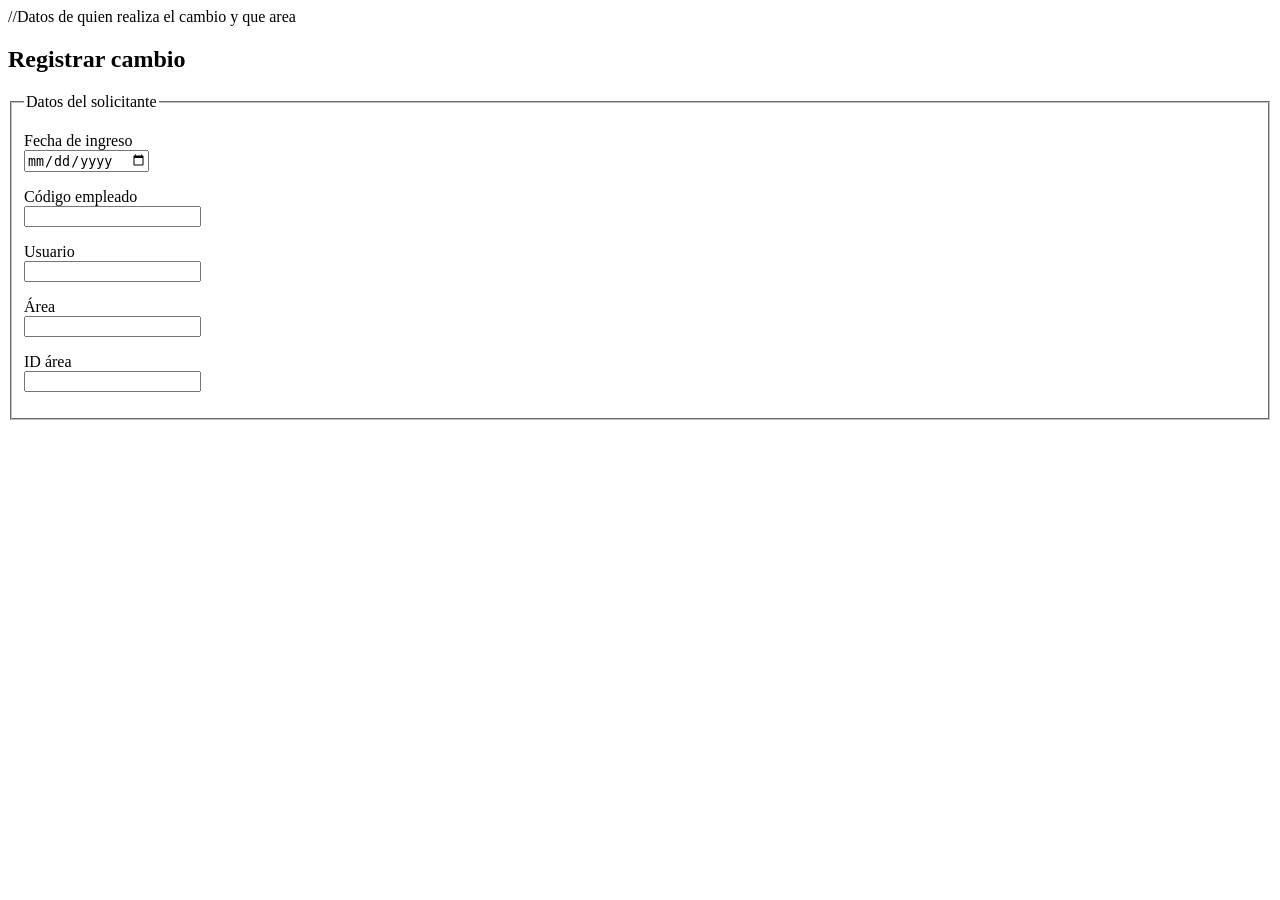
==== Index.html @ c8c2069f "Primer commit creando index - datos del solicitante" ====
<!DOCTYPE html>
<html lang="es">
<head>
  <meta charset="UTF-8">
  <meta name="viewport" content="width=device-width, initial-scale=1">
  <title>ChangePlanner TI</title>
</head>
<main>
    //Datos de quien realiza el cambio y que area 
    <section id="registro">
      <h2>Registrar cambio</h2>
      <form id="form-cambio">
        <fieldset>
          <legend>Datos del solicitante</legend>
          <p><label for="fechaIngreso">Fecha de ingreso</label><br>
            <input type="date" id="fechaIngreso" name="fechaIngreso" required></p>
          <p><label for="codigoEmpleado">Código empleado</label><br>
            <input type="text" id="codigoEmpleado" name="codigoEmpleado"></p>
          <p><label for="usuario">Usuario</label><br>
            <input type="text" id="usuario" name="usuario" required></p>
          <p><label for="area">Área</label><br>
            <input type="text" id="area" name="area" required></p>
          <p><label for="idArea">ID área</label><br>
            <input type="text" id="idArea" name="idArea"></p>
        </fieldset>
</main>
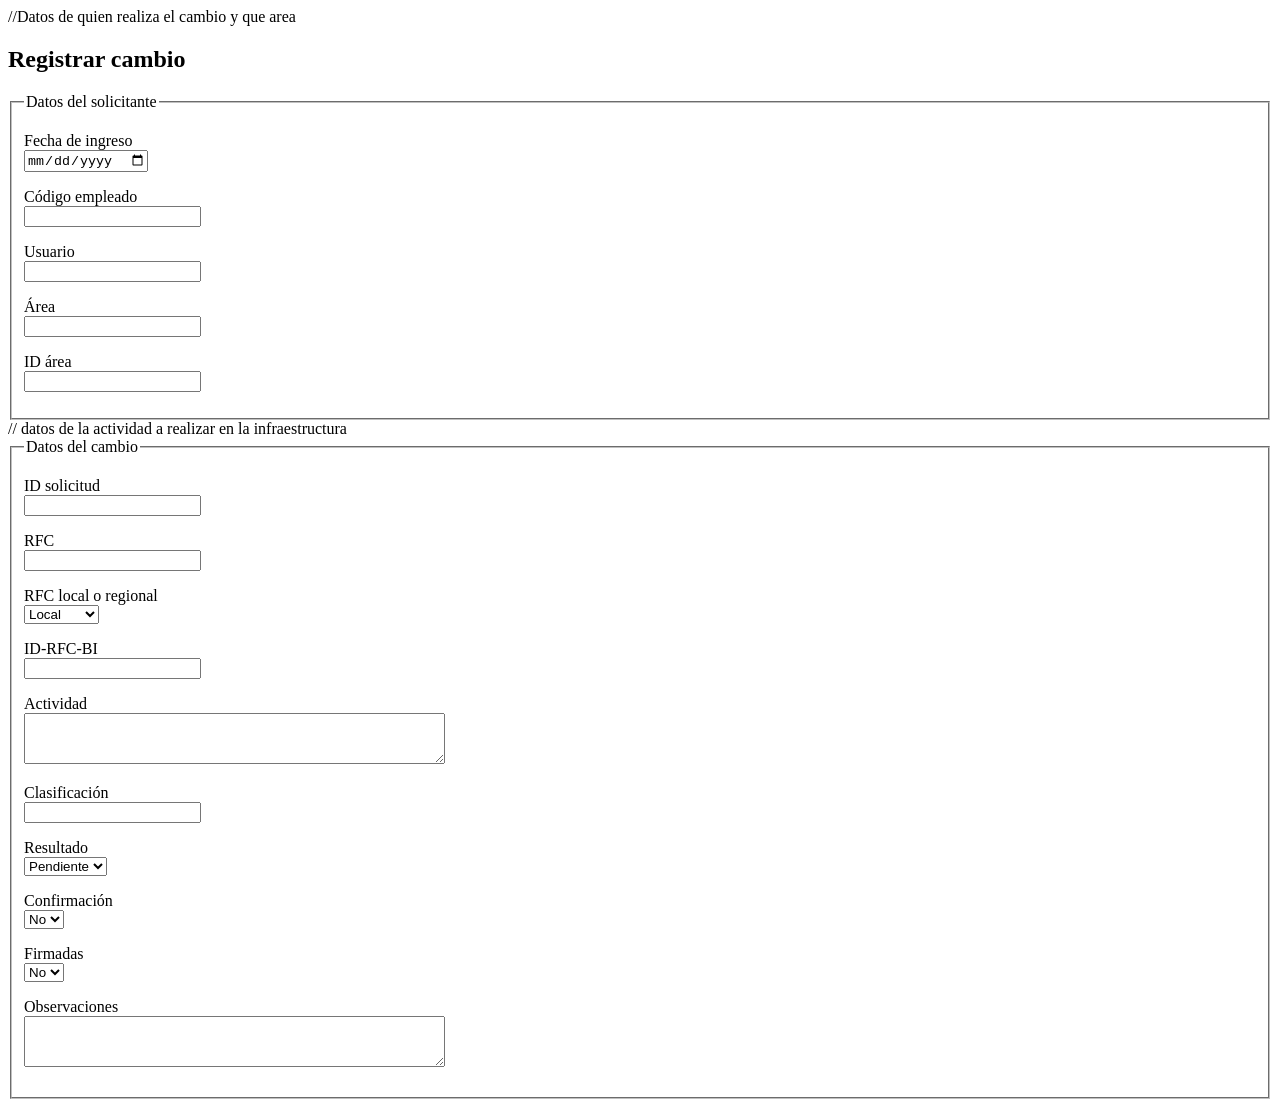
==== commit 6bf9bd87: "Index - datos del cambio que se realiza en la infra estructura" ====
--- a/Index.html
+++ b/Index.html
@@ -23,4 +23,49 @@
           <p><label for="idArea">ID área</label><br>
             <input type="text" id="idArea" name="idArea"></p>
         </fieldset>
+        
+        // datos de la actividad a realizar en la infraestructura
+         <fieldset>
+          <legend>Datos del cambio</legend>
+          <p><label for="idSolicitud">ID solicitud</label><br>
+            <input type="text" id="idSolicitud" name="idSolicitud"></p>
+          <p><label for="rfc">RFC</label><br>
+            <input type="text" id="rfc" name="rfc"></p>
+          <p><label for="rfcTipo">RFC local o regional</label><br>
+            <select id="rfcTipo" name="rfcTipo">
+              <option>Local</option>
+              <option>Regional</option>
+            </select></p>
+          <p><label for="idRfcBi">ID-RFC-BI</label><br>
+            <input type="text" id="idRfcBi" name="idRfcBi"></p>
+          <p><label for="actividad">Actividad</label><br>
+            <textarea id="actividad" name="actividad" rows="3" cols="50" required></textarea></p>
+          <p><label for="clasificacion">Clasificación</label><br>
+            <input type="text" id="clasificacion" name="clasificacion" list="lista-clasificacion">
+            <datalist id="lista-clasificacion">
+              <option value="Estándar">
+              <option value="Normal">
+              <option value="Emergencia">
+            </datalist></p>
+          <p><label for="resultado">Resultado</label><br>
+            <select id="resultado" name="resultado">
+              <option>Pendiente</option>
+              <option>Exitoso</option>
+              <option>Fallido</option>
+              <option>Revertido</option>
+            </select></p>
+          <p><label for="confirmacion">Confirmación</label><br>
+            <select id="confirmacion" name="confirmacion">
+              <option>No</option>
+              <option>Sí</option>
+            </select></p>
+          <p><label for="firmadas">Firmadas</label><br>
+            <select id="firmadas" name="firmadas">
+              <option>No</option>
+              <option>Sí</option>
+            </select></p>
+          <p><label for="observaciones">Observaciones</label><br>
+            <textarea id="observaciones" name="observaciones" rows="3" cols="50"></textarea></p>
+        </fieldset>
+
 </main>
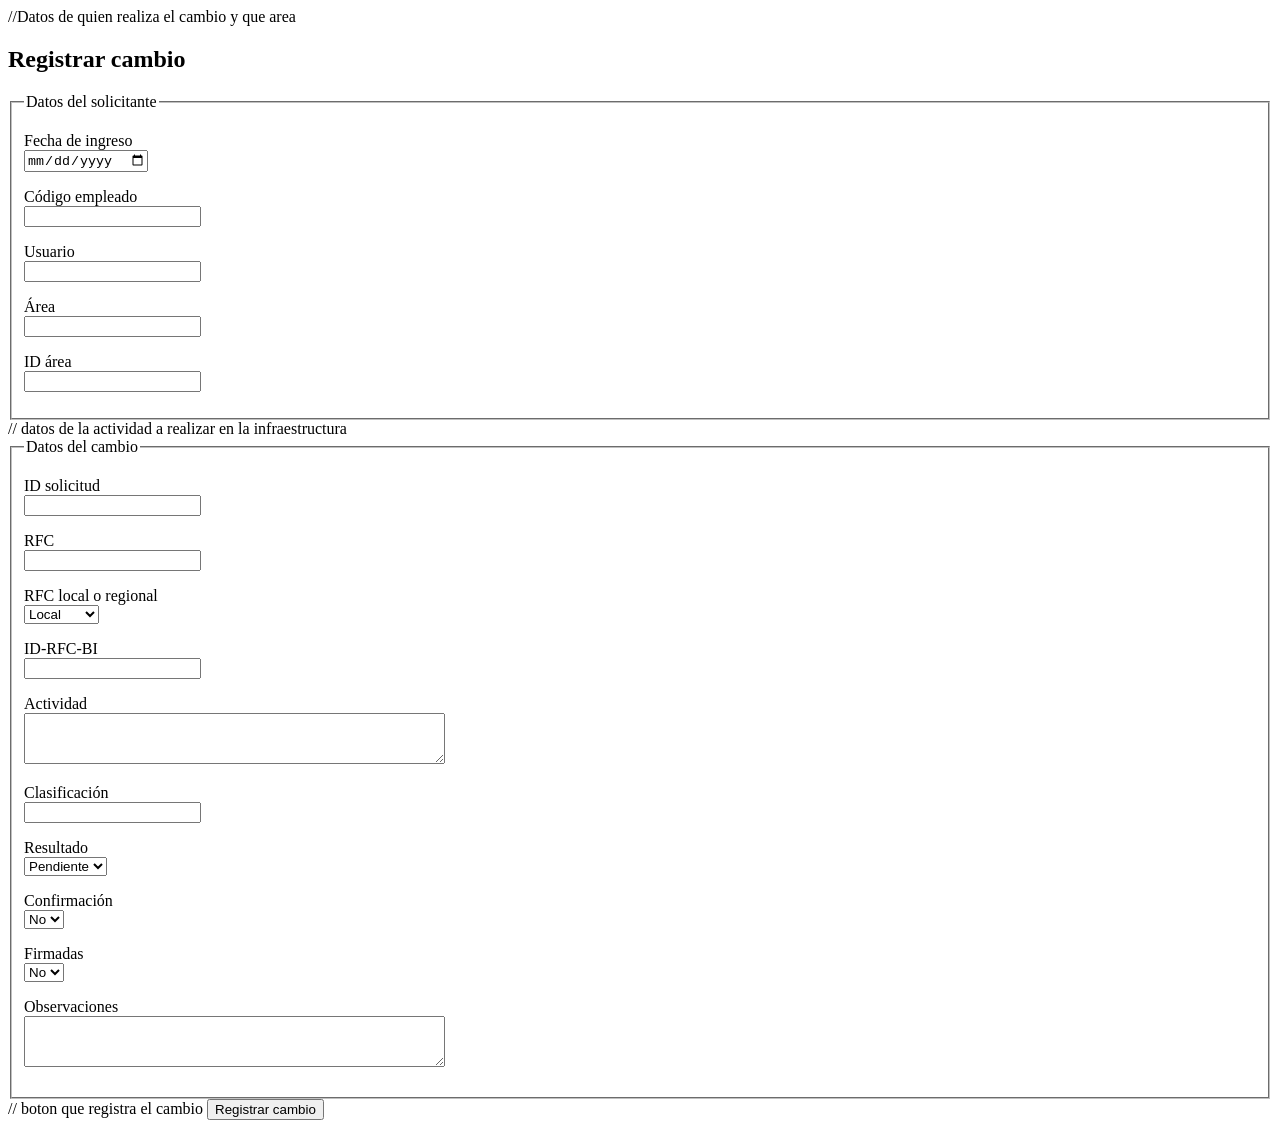
==== commit 8f261391: "Index - Boton agregando cambio" ====
--- a/Index.html
+++ b/Index.html
@@ -68,4 +68,8 @@
             <textarea id="observaciones" name="observaciones" rows="3" cols="50"></textarea></p>
         </fieldset>
 
+        // boton que registra el cambio
+        <button type="submit">Registrar cambio</button>
+      </form>
+    </section>
 </main>
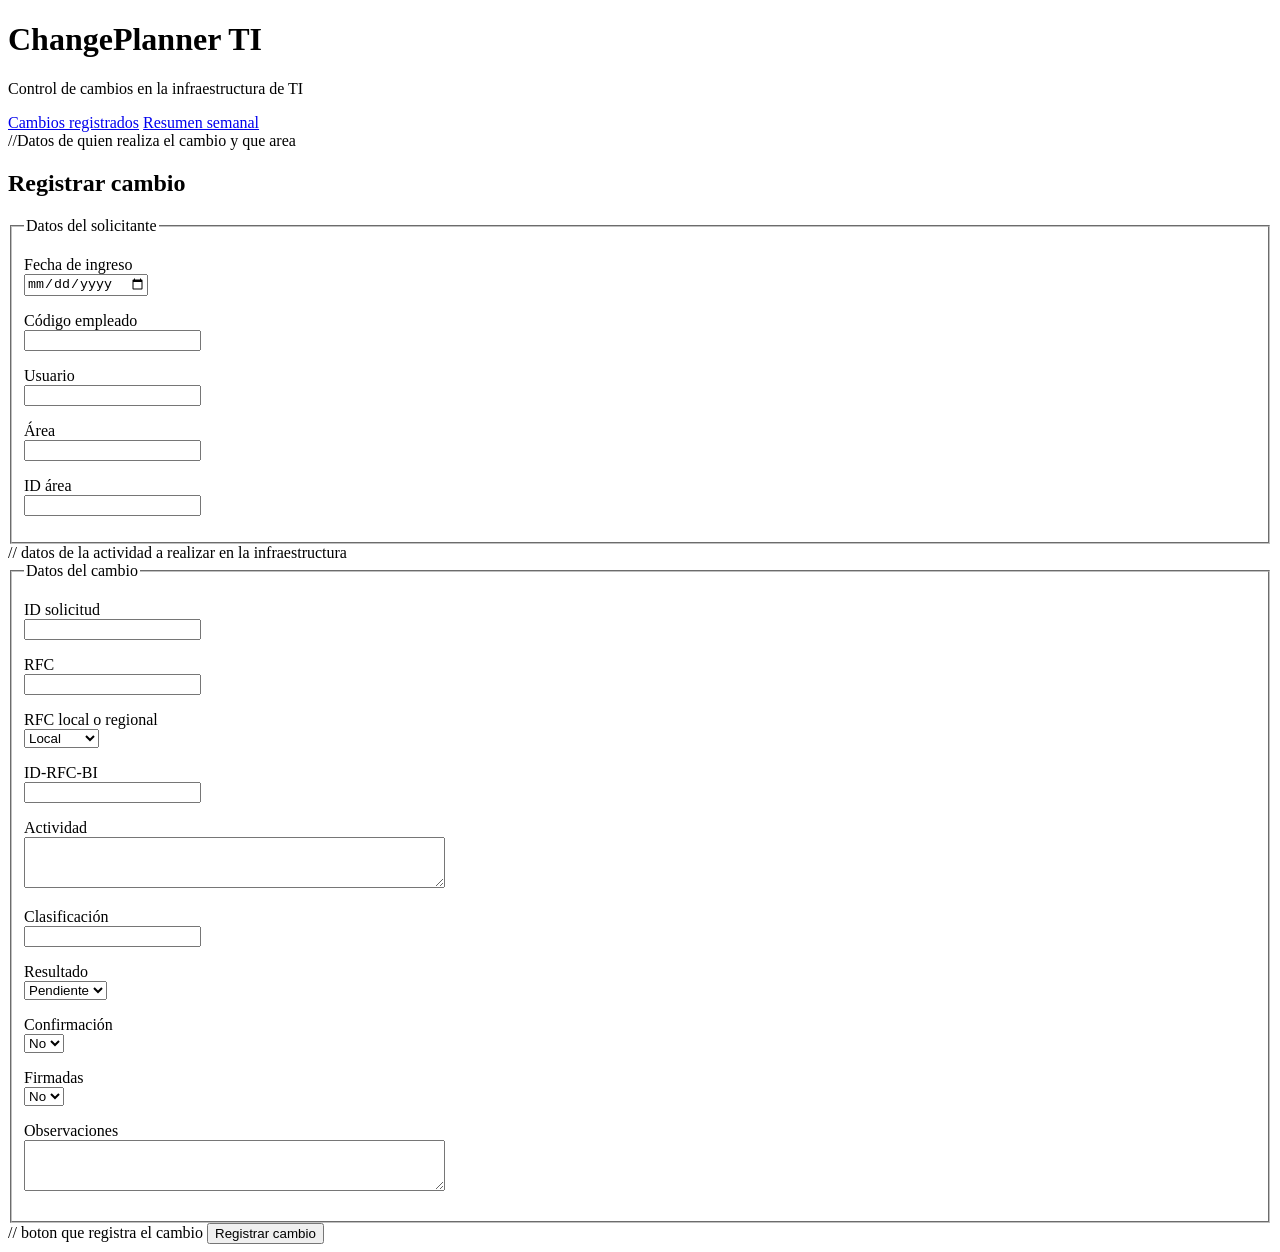
==== commit d34799a0: "Agregando barra de navegacion" ====
--- a/Index.html
+++ b/Index.html
@@ -5,6 +5,16 @@
   <meta name="viewport" content="width=device-width, initial-scale=1">
   <title>ChangePlanner TI</title>
 </head>
+
+<header>
+    <h1>ChangePlanner TI</h1>
+    <p>Control de cambios en la infraestructura de TI</p>
+<nav>
+  <a href="CambiosRegistrados.html">Cambios registrados</a>
+  <a href="CambiosSemanal.html">Resumen semanal</a>
+</nav>
+</header>
+
 <main>
     //Datos de quien realiza el cambio y que area 
     <section id="registro">
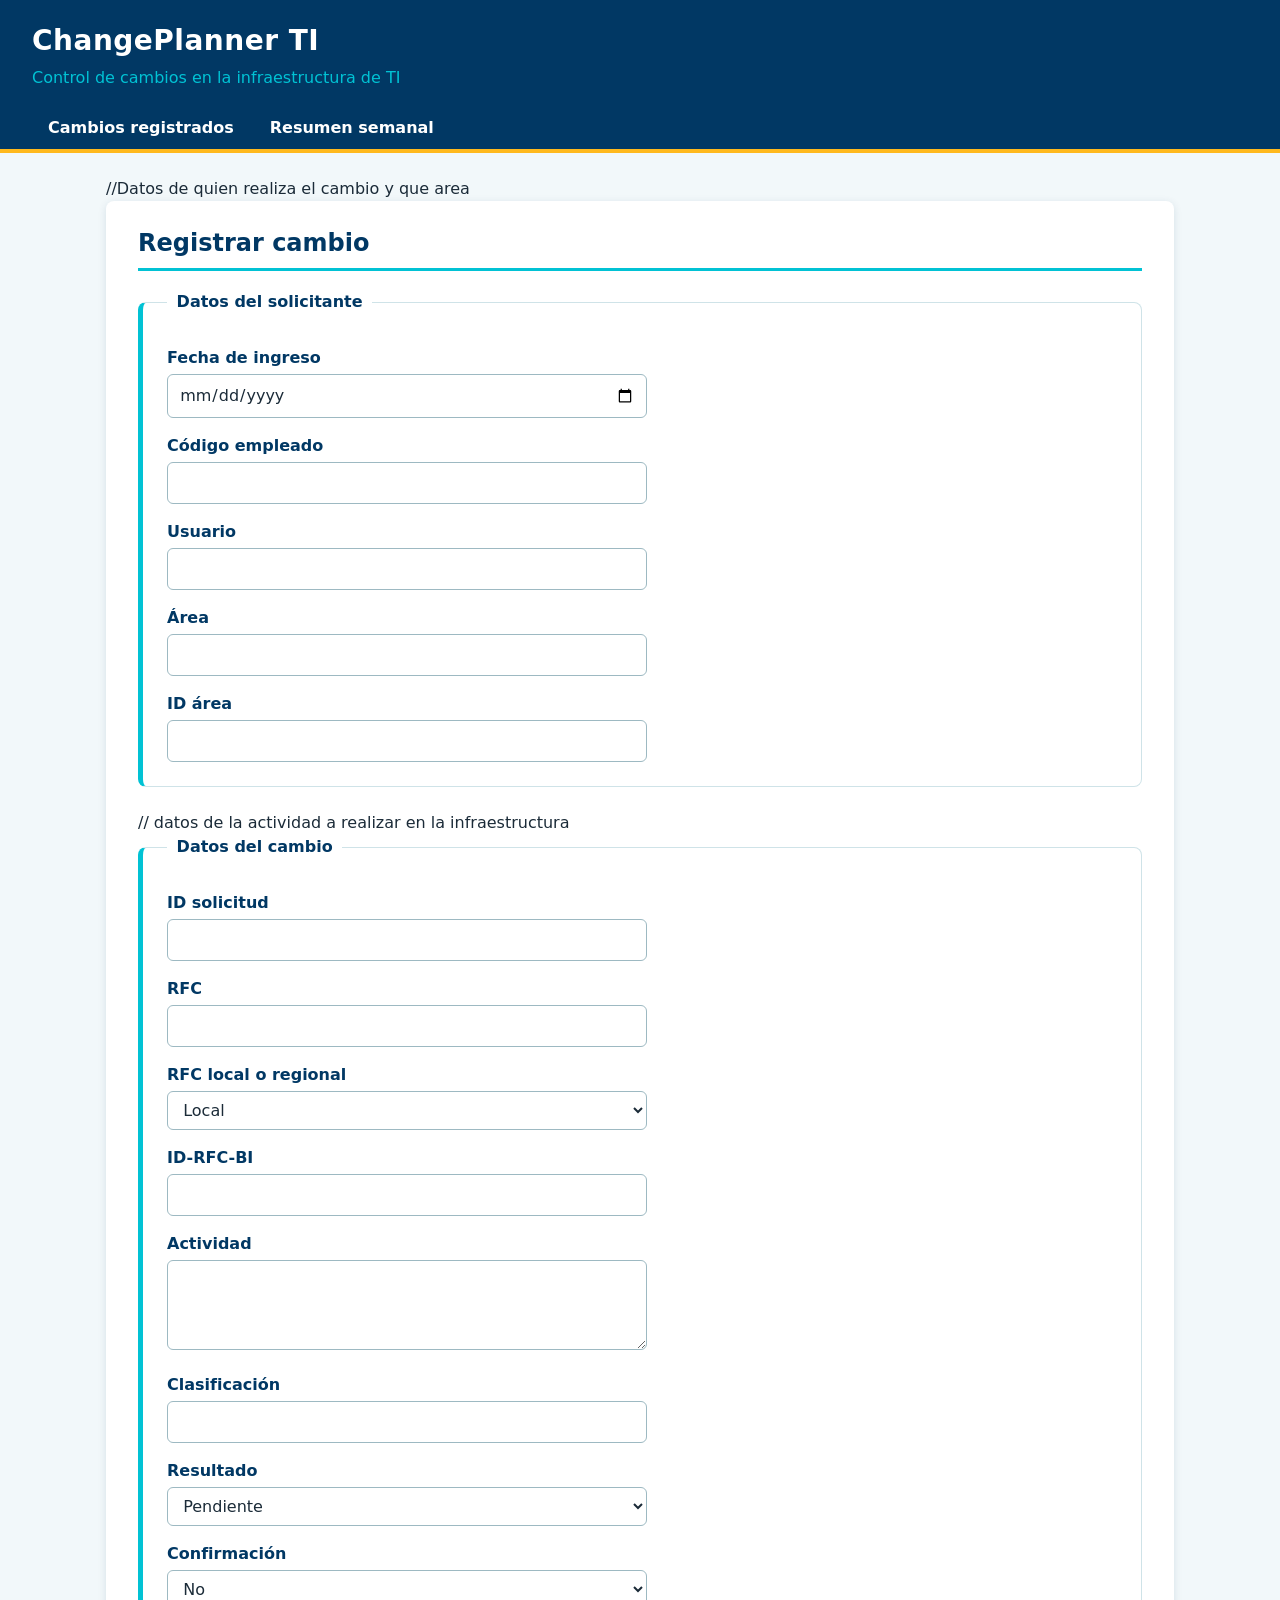
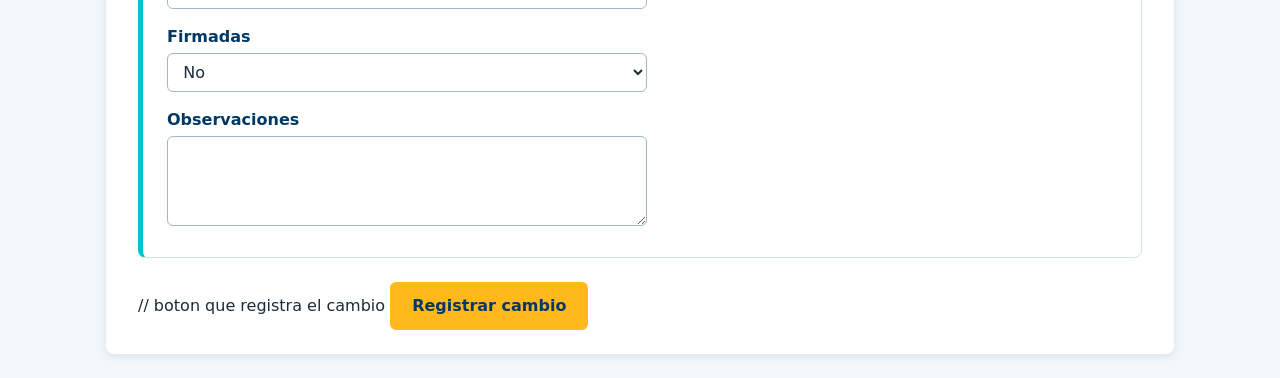
==== commit fa1f03aa: "Agregando referencia de archivo css en el proyecto" ====
--- a/Index.html
+++ b/Index.html
@@ -4,6 +4,7 @@
   <meta charset="UTF-8">
   <meta name="viewport" content="width=device-width, initial-scale=1">
   <title>ChangePlanner TI</title>
+  <link rel="stylesheet" href="Estilos.css">
 </head>
 
 <header>
--- a/Estilos.css
+++ b/Estilos.css
@@ -0,0 +1,370 @@
+/* ==========================================================================
+   ChangePlanner TI · estilos.css
+   Hoja de estilos compartida por las tres páginas del proyecto.
+
+   Páginas y secciones a las que pertenece cada bloque:
+     Index.html              → #registro, #form-cambio, fieldset, formularios
+     CambiosRegistrados.html → #cambios, tabla de 18 columnas
+     CambiosSemanal.html     → #resumen, totales, tabla por usuario, #form-aprobacion
+     Las tres páginas        → variables, base, header, nav, botones
+
+   Paleta:
+     Azul innovación  #01C2D4  → acentos, bordes, enlace activo
+     Naranja          #FFB91D  → botones de acción principal, resaltados
+     Azul oscuro      #013864  → encabezado, títulos, texto de énfasis
+   ========================================================================== */
+
+
+/* 1. VARIABLES · todas las páginas
+   Los colores se definen una sola vez para cambiarlos desde aquí. */
+:root {
+  --azul-innovacion: #01C2D4;
+  --naranja: #FFB91D;
+  --azul-oscuro: #013864;
+
+  --fondo: #F2F8FA;          /* fondo general, derivado del azul innovación */
+  --superficie: #FFFFFF;     /* tarjetas y tablas */
+  --texto: #1B2B38;
+  --borde: #CFE3E8;
+
+  --radio: 8px;
+  --sombra: 0 2px 8px rgba(1, 56, 100, 0.12);
+}
+
+
+/* 2. BASE · todas las páginas */
+*,
+*::before,
+*::after {
+  box-sizing: border-box;
+}
+
+body {
+  margin: 0;
+  font-family: "Segoe UI", system-ui, -apple-system, Arial, sans-serif;
+  line-height: 1.5;
+  color: var(--texto);
+  background: var(--fondo);
+}
+
+h2 {
+  margin-top: 0;
+  color: var(--azul-oscuro);
+  border-bottom: 3px solid var(--azul-innovacion);
+  padding-bottom: 0.4rem;
+}
+
+h3 {
+  color: var(--azul-oscuro);
+  margin-top: 1.75rem;
+}
+
+
+/* 3. ENCABEZADO · todas las páginas
+   Barra azul oscuro con título, subtítulo y menú. */
+header {
+  background: var(--azul-oscuro);
+  color: #FFFFFF;
+  padding: 1.25rem 2rem 0;
+  border-bottom: 4px solid var(--naranja);
+}
+
+header h1 {
+  margin: 0;
+  font-size: 1.75rem;
+  letter-spacing: 0.5px;
+}
+
+header p {
+  margin: 0.25rem 0 1rem;
+  color: var(--azul-innovacion);
+}
+
+
+/* 4. MENÚ DE NAVEGACIÓN · todas las páginas
+   Enlaces entre Index.html, CambiosRegistrados.html y CambiosSemanal.html. */
+nav {
+  display: flex;
+  flex-wrap: wrap;
+  gap: 0.25rem;
+}
+
+nav a {
+  color: #FFFFFF;
+  text-decoration: none;
+  padding: 0.6rem 1rem;
+  border-radius: var(--radio) var(--radio) 0 0;
+  font-weight: 600;
+}
+
+nav a:hover,
+nav a:focus-visible {
+  background: rgba(1, 194, 212, 0.25);
+  outline: none;
+}
+
+/* Página actual: agregar aria-current="page" al enlace correspondiente */
+nav a[aria-current="page"] {
+  background: var(--naranja);
+  color: var(--azul-oscuro);
+}
+
+
+/* 5. CONTENEDORES DE SECCIÓN · todas las páginas
+   Cada sección (#registro, #cambios, #resumen) se muestra como tarjeta. */
+main,
+body > section {
+  max-width: 1100px;
+  margin: 1.5rem auto;
+  padding: 0 1rem;
+}
+
+main section,
+body > section {
+  background: var(--superficie);
+  border-radius: var(--radio);
+  box-shadow: var(--sombra);
+  padding: 1.5rem 2rem;
+}
+
+
+/* 6. FORMULARIO DE REGISTRO · Index.html (#registro, #form-cambio)
+   Grupos de campos "Datos del solicitante" y "Datos del cambio". */
+fieldset {
+  border: 1px solid var(--borde);
+  border-left: 5px solid var(--azul-innovacion);
+  border-radius: var(--radio);
+  margin: 0 0 1.5rem;
+  padding: 1rem 1.5rem 0.5rem;
+}
+
+legend {
+  padding: 0 0.6rem;
+  font-weight: 700;
+  color: var(--azul-oscuro);
+}
+
+label {
+  font-weight: 600;
+  color: var(--azul-oscuro);
+}
+
+input[type="text"],
+input[type="date"],
+input[type="week"],
+select,
+textarea {
+  width: 100%;
+  max-width: 480px;
+  margin-top: 0.25rem;
+  padding: 0.5rem 0.7rem;
+  font: inherit;
+  color: var(--texto);
+  background: #FFFFFF;
+  border: 1px solid #9DB9C2;
+  border-radius: 6px;
+}
+
+textarea {
+  resize: vertical;
+}
+
+input:focus,
+select:focus,
+textarea:focus {
+  outline: 3px solid var(--azul-innovacion);
+  outline-offset: 1px;
+  border-color: var(--azul-oscuro);
+}
+
+
+/* 7. BOTONES · todas las páginas
+   Principal (naranja): Registrar cambio, Aprobar semana.
+   Secundario (borde azul): Exportar CSV, Imprimir, Rechazar semana. */
+button {
+  font: inherit;
+  font-weight: 700;
+  padding: 0.6rem 1.25rem;
+  border-radius: 6px;
+  cursor: pointer;
+  transition: background 0.15s, color 0.15s;
+}
+
+button[type="submit"] {
+  background: var(--naranja);
+  color: var(--azul-oscuro);
+  border: 2px solid var(--naranja);
+}
+
+button[type="submit"]:hover {
+  background: #E9A400;
+  border-color: #E9A400;
+}
+
+button[type="button"] {
+  background: transparent;
+  color: var(--azul-oscuro);
+  border: 2px solid var(--azul-oscuro);
+}
+
+button[type="button"]:hover {
+  background: var(--azul-oscuro);
+  color: #FFFFFF;
+}
+
+button:focus-visible {
+  outline: 3px solid var(--azul-innovacion);
+  outline-offset: 2px;
+}
+
+
+/* 8. TABLA DE CAMBIOS REGISTRADOS · CambiosRegistrados.html (#cambios)
+   Tiene 18 columnas, por eso la sección permite desplazamiento horizontal. */
+#cambios {
+  overflow-x: auto;
+}
+
+table {
+  width: 100%;
+  border-collapse: collapse;
+  background: var(--superficie);
+  font-size: 0.9rem;
+}
+
+th,
+td {
+  border: 1px solid var(--borde);
+  padding: 0.55rem 0.75rem;
+  text-align: left;
+}
+
+thead th {
+  background: var(--azul-oscuro);
+  color: #FFFFFF;
+  white-space: nowrap;
+  border-color: var(--azul-oscuro);
+}
+
+tbody tr:nth-child(even) {
+  background: #F2F8FA;
+}
+
+tbody tr:hover {
+  background: rgba(1, 194, 212, 0.12);
+}
+
+/* Fila de "Aún no hay cambios..." / "Sin datos...": celda con colspan */
+td[colspan] {
+  text-align: center;
+  font-style: italic;
+  color: #5A6B76;
+  padding: 1.5rem;
+}
+
+
+/* 9. RESUMEN SEMANAL · CambiosSemanal.html (#resumen)
+   Selector de semana, botones de exportación y tarjetas de totales. */
+#resumen > p {
+  display: flex;
+  flex-wrap: wrap;
+  align-items: center;
+  gap: 0.75rem;
+}
+
+#resumen > p input[type="week"] {
+  width: auto;
+  margin-top: 0;
+}
+
+/* Totales de la semana: lista convertida en tarjetas */
+#resumen ul {
+  list-style: none;
+  margin: 0;
+  padding: 0;
+  display: grid;
+  grid-template-columns: repeat(auto-fit, minmax(170px, 1fr));
+  gap: 1rem;
+}
+
+#resumen li {
+  background: var(--fondo);
+  border-top: 4px solid var(--azul-innovacion);
+  border-radius: var(--radio);
+  padding: 0.75rem 1rem;
+  color: var(--azul-oscuro);
+  font-weight: 600;
+}
+
+#resumen li strong {
+  display: block;
+  font-size: 1.75rem;
+  color: var(--azul-oscuro);
+}
+
+/* Total "Por aprobar" resaltado en naranja */
+#resumen li:nth-child(2) {
+  border-top-color: var(--naranja);
+}
+
+
+/* 10. APROBACIÓN DE GERENCIA · CambiosSemanal.html (#form-aprobacion) */
+#form-aprobacion {
+  background: var(--fondo);
+  border: 1px solid var(--borde);
+  border-left: 5px solid var(--naranja);
+  border-radius: var(--radio);
+  padding: 1rem 1.5rem 1.25rem;
+}
+
+#form-aprobacion button {
+  margin-right: 0.5rem;
+}
+
+
+/* 11. PANTALLAS PEQUEÑAS · todas las páginas */
+@media (max-width: 600px) {
+  header {
+    padding: 1rem 1rem 0;
+  }
+
+  main section,
+  body > section {
+    padding: 1rem;
+  }
+
+  input[type="text"],
+  input[type="date"],
+  select,
+  textarea {
+    max-width: 100%;
+  }
+}
+
+
+/* 12. IMPRESIÓN · CambiosSemanal.html
+   Para el botón "Imprimir o guardar PDF": oculta menú y botones. */
+@media print {
+  nav,
+  button {
+    display: none;
+  }
+
+  body {
+    background: #FFFFFF;
+  }
+
+  header {
+    background: #FFFFFF;
+    color: #000000;
+    border-bottom: 2px solid #000000;
+  }
+
+  header p {
+    color: #000000;
+  }
+
+  main section,
+  body > section {
+    box-shadow: none;
+  }
+}
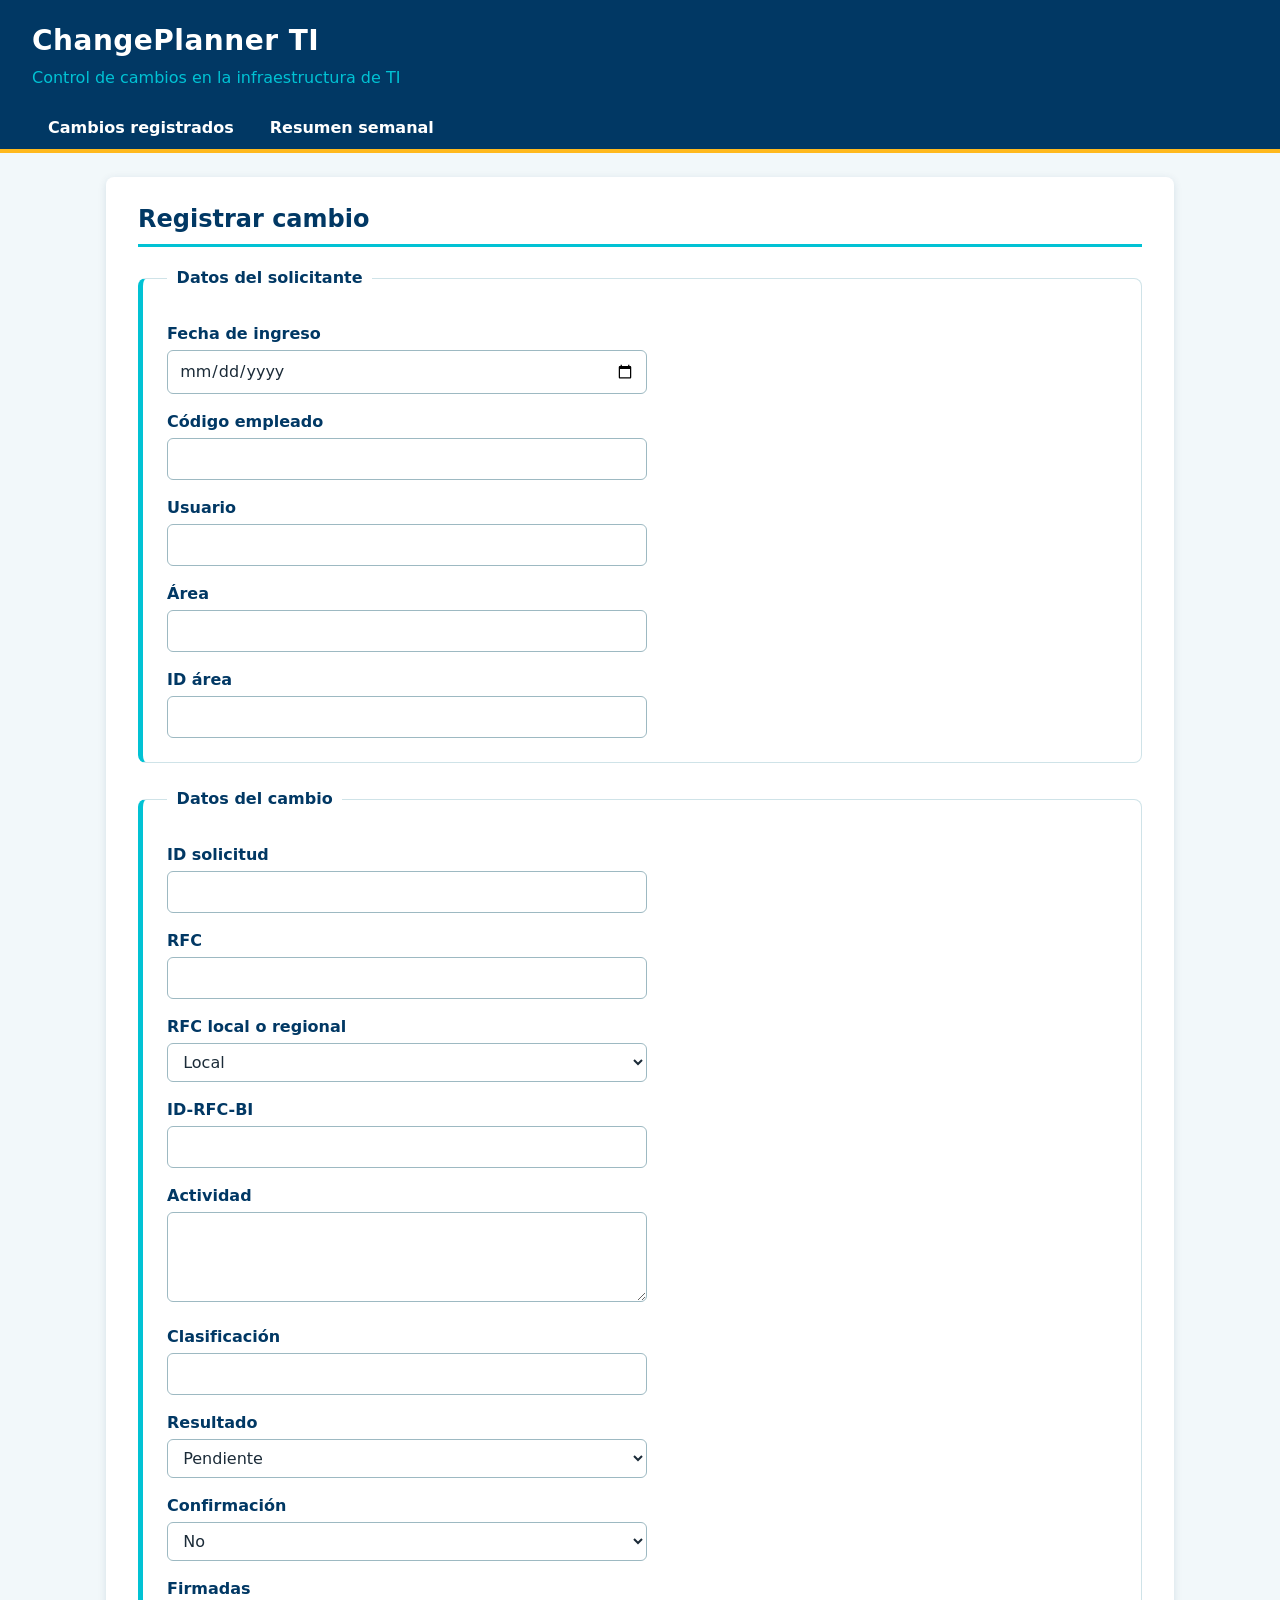
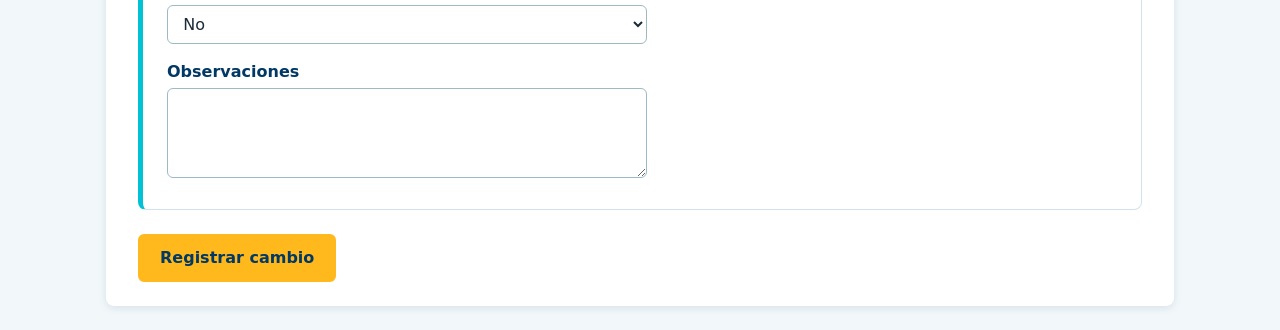
==== commit 0d6163d0: "corrigiendo comentarios en index" ====
--- a/Index.html
+++ b/Index.html
@@ -17,7 +17,7 @@
 </header>
 
 <main>
-    //Datos de quien realiza el cambio y que area 
+  <!-- Datos de quien realiza el cambio y qué área -->
     <section id="registro">
       <h2>Registrar cambio</h2>
       <form id="form-cambio">
@@ -34,8 +34,8 @@
           <p><label for="idArea">ID área</label><br>
             <input type="text" id="idArea" name="idArea"></p>
         </fieldset>
-        
-        // datos de la actividad a realizar en la infraestructura
+      
+        <!-- Datos de la actividad a realizar en la infraestructura -->
          <fieldset>
           <legend>Datos del cambio</legend>
           <p><label for="idSolicitud">ID solicitud</label><br>
@@ -78,8 +78,8 @@
           <p><label for="observaciones">Observaciones</label><br>
             <textarea id="observaciones" name="observaciones" rows="3" cols="50"></textarea></p>
         </fieldset>
-
-        // boton que registra el cambio
+         
+        <!-- Boton que registra el cambio -->
         <button type="submit">Registrar cambio</button>
       </form>
     </section>
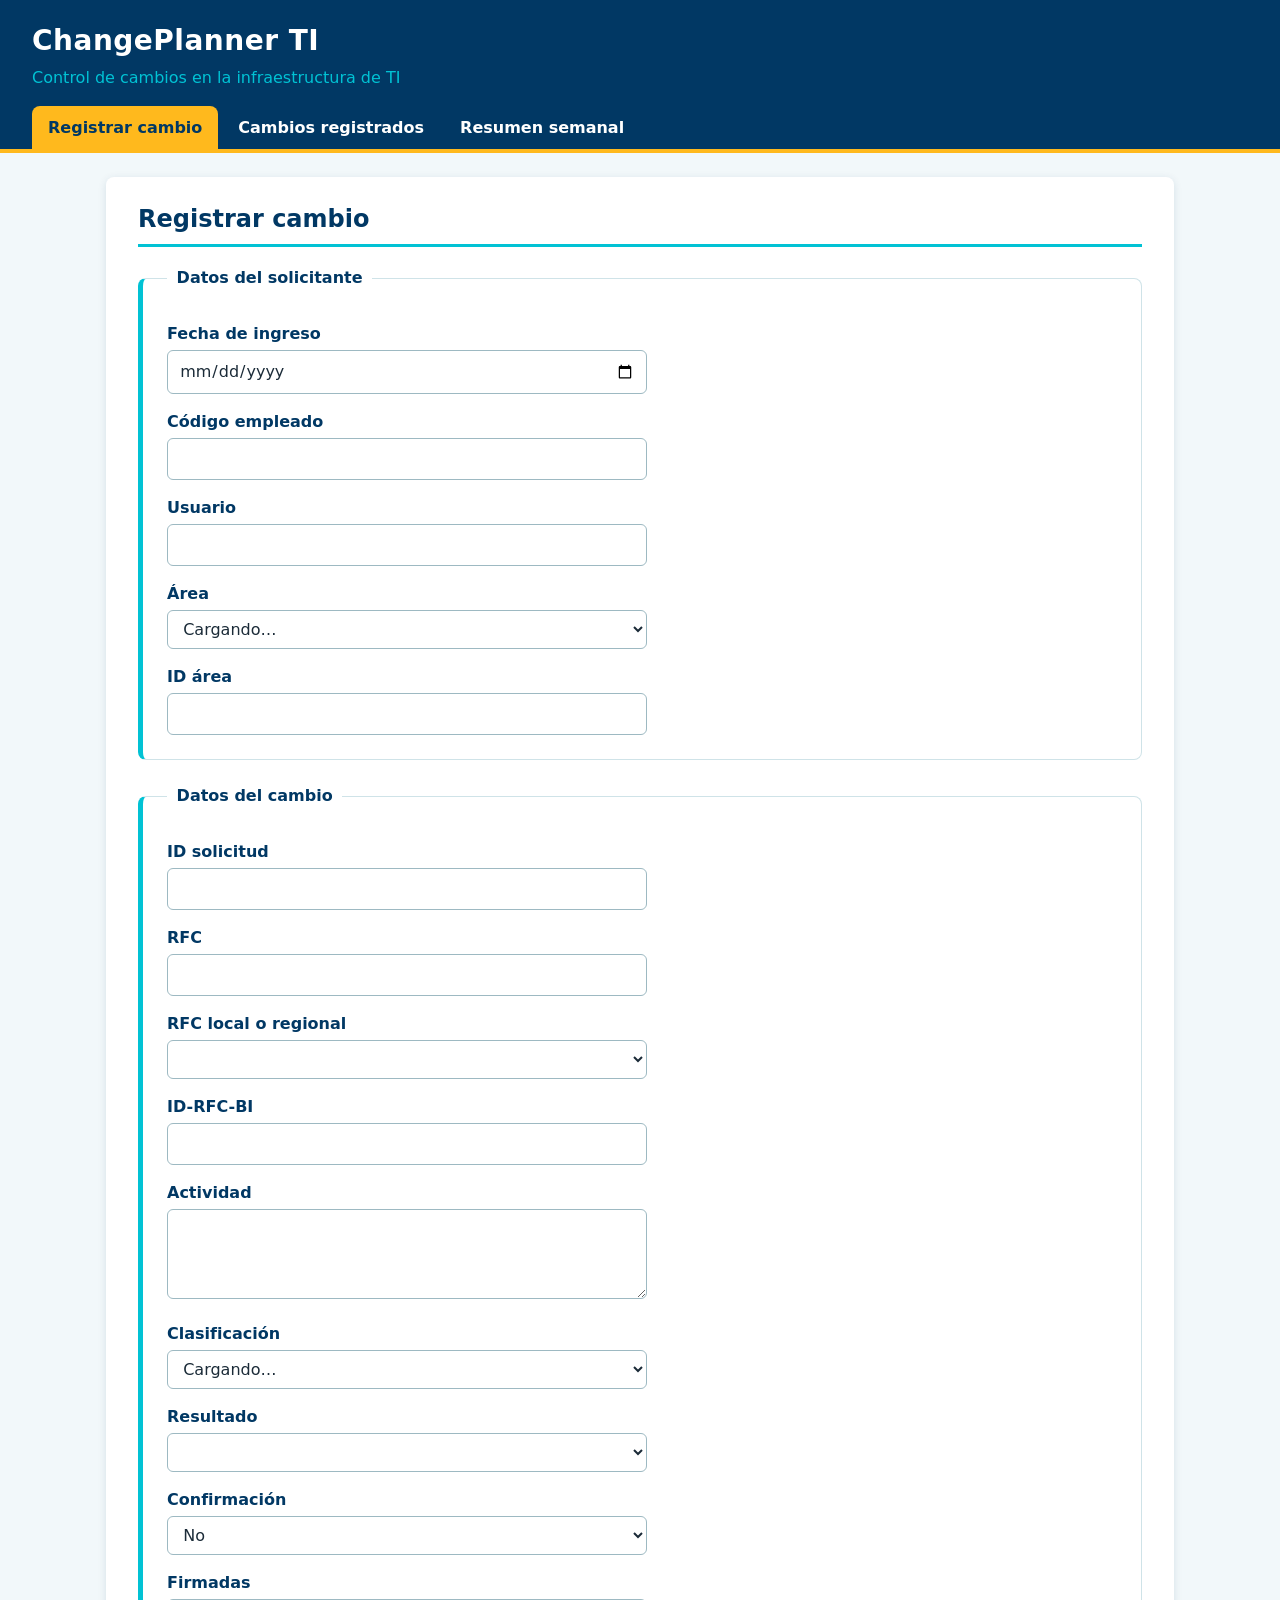
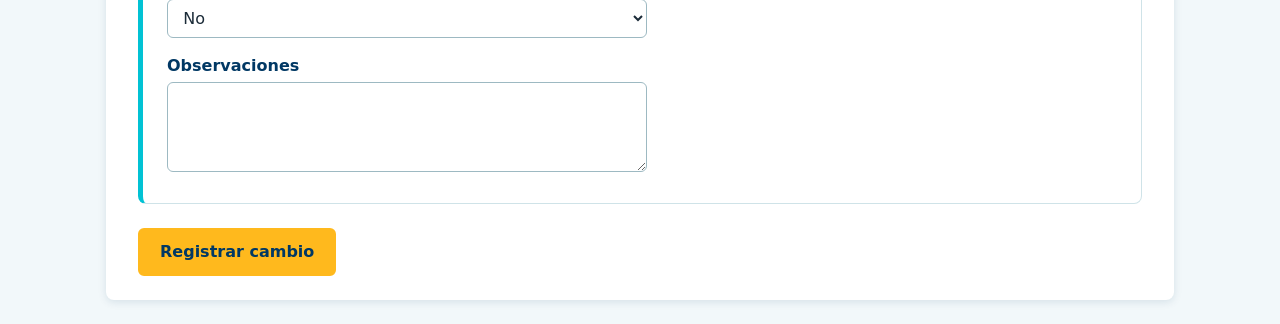
==== commit c69b96e7: "Agregando archivo js para conexion con la db" ====
--- a/Index.html
+++ b/Index.html
@@ -3,84 +3,86 @@
 <head>
   <meta charset="UTF-8">
   <meta name="viewport" content="width=device-width, initial-scale=1">
-  <title>ChangePlanner TI</title>
+  <title>Registrar cambio · ChangePlanner TI</title>
   <link rel="stylesheet" href="Estilos.css">
 </head>
+<body>
 
 <header>
-    <h1>ChangePlanner TI</h1>
-    <p>Control de cambios en la infraestructura de TI</p>
-<nav>
-  <a href="CambiosRegistrados.html">Cambios registrados</a>
-  <a href="CambiosSemanal.html">Resumen semanal</a>
-</nav>
+  <h1>ChangePlanner TI</h1>
+  <p>Control de cambios en la infraestructura de TI</p>
+  <nav>
+    <a href="index.html" aria-current="page">Registrar cambio</a>
+    <a href="CambiosRegistrados.html">Cambios registrados</a>
+    <a href="CambiosSemanal.html">Resumen semanal</a>
+  </nav>
 </header>
 
 <main>
-  <!-- Datos de quien realiza el cambio y qué área -->
-    <section id="registro">
-      <h2>Registrar cambio</h2>
-      <form id="form-cambio">
-        <fieldset>
-          <legend>Datos del solicitante</legend>
-          <p><label for="fechaIngreso">Fecha de ingreso</label><br>
-            <input type="date" id="fechaIngreso" name="fechaIngreso" required></p>
-          <p><label for="codigoEmpleado">Código empleado</label><br>
-            <input type="text" id="codigoEmpleado" name="codigoEmpleado"></p>
-          <p><label for="usuario">Usuario</label><br>
-            <input type="text" id="usuario" name="usuario" required></p>
-          <p><label for="area">Área</label><br>
-            <input type="text" id="area" name="area" required></p>
-          <p><label for="idArea">ID área</label><br>
-            <input type="text" id="idArea" name="idArea"></p>
-        </fieldset>
-      
-        <!-- Datos de la actividad a realizar en la infraestructura -->
-         <fieldset>
-          <legend>Datos del cambio</legend>
-          <p><label for="idSolicitud">ID solicitud</label><br>
-            <input type="text" id="idSolicitud" name="idSolicitud"></p>
-          <p><label for="rfc">RFC</label><br>
-            <input type="text" id="rfc" name="rfc"></p>
-          <p><label for="rfcTipo">RFC local o regional</label><br>
-            <select id="rfcTipo" name="rfcTipo">
-              <option>Local</option>
-              <option>Regional</option>
-            </select></p>
-          <p><label for="idRfcBi">ID-RFC-BI</label><br>
-            <input type="text" id="idRfcBi" name="idRfcBi"></p>
-          <p><label for="actividad">Actividad</label><br>
-            <textarea id="actividad" name="actividad" rows="3" cols="50" required></textarea></p>
-          <p><label for="clasificacion">Clasificación</label><br>
-            <input type="text" id="clasificacion" name="clasificacion" list="lista-clasificacion">
-            <datalist id="lista-clasificacion">
-              <option value="Estándar">
-              <option value="Normal">
-              <option value="Emergencia">
-            </datalist></p>
-          <p><label for="resultado">Resultado</label><br>
-            <select id="resultado" name="resultado">
-              <option>Pendiente</option>
-              <option>Exitoso</option>
-              <option>Fallido</option>
-              <option>Revertido</option>
-            </select></p>
-          <p><label for="confirmacion">Confirmación</label><br>
-            <select id="confirmacion" name="confirmacion">
-              <option>No</option>
-              <option>Sí</option>
-            </select></p>
-          <p><label for="firmadas">Firmadas</label><br>
-            <select id="firmadas" name="firmadas">
-              <option>No</option>
-              <option>Sí</option>
-            </select></p>
-          <p><label for="observaciones">Observaciones</label><br>
-            <textarea id="observaciones" name="observaciones" rows="3" cols="50"></textarea></p>
-        </fieldset>
-         
-        <!-- Boton que registra el cambio -->
-        <button type="submit">Registrar cambio</button>
-      </form>
-    </section>
-</main>+  <section id="registro">
+    <h2>Registrar cambio</h2>
+    <p id="mensaje" class="mensaje info" role="status" aria-live="polite" hidden></p>
+
+    <form id="form-cambio">
+      <!-- Datos de quien realiza el cambio y qué área -->
+      <fieldset>
+        <legend>Datos del solicitante</legend>
+        <p><label for="fechaIngreso">Fecha de ingreso</label><br>
+          <input type="date" id="fechaIngreso" name="fechaIngreso" required></p>
+        <p><label for="codigoEmpleado">Código empleado</label><br>
+          <input type="text" id="codigoEmpleado" name="codigoEmpleado" maxlength="30"></p>
+        <p><label for="usuario">Usuario</label><br>
+          <input type="text" id="usuario" name="usuario" required maxlength="60"></p>
+        <p><label for="area">Área</label><br>
+          <select id="area" name="area" required>
+            <option value="">Cargando…</option>
+          </select></p>
+        <p><label for="idArea">ID área</label><br>
+          <input type="text" id="idArea" name="idArea" readonly tabindex="-1"></p>
+      </fieldset>
+
+      <!-- Datos de la actividad a realizar en la infraestructura -->
+      <fieldset>
+        <legend>Datos del cambio</legend>
+        <p><label for="idSolicitud">ID solicitud</label><br>
+          <input type="text" id="idSolicitud" name="idSolicitud" maxlength="40"></p>
+        <p><label for="rfc">RFC</label><br>
+          <input type="text" id="rfc" name="rfc" maxlength="40"></p>
+        <p><label for="rfcTipo">RFC local o regional</label><br>
+          <select id="rfcTipo" name="rfcTipo"></select></p>
+        <p><label for="idRfcBi">ID-RFC-BI</label><br>
+          <input type="text" id="idRfcBi" name="idRfcBi" maxlength="40"></p>
+        <p><label for="actividad">Actividad</label><br>
+          <textarea id="actividad" name="actividad" rows="3" cols="50" required minlength="10" maxlength="1000"></textarea></p>
+        <p><label for="clasificacion">Clasificación</label><br>
+          <select id="clasificacion" name="clasificacion" required>
+            <option value="">Cargando…</option>
+          </select></p>
+        <p><label for="resultado">Resultado</label><br>
+          <select id="resultado" name="resultado"></select></p>
+        <p><label for="confirmacion">Confirmación</label><br>
+          <select id="confirmacion" name="confirmacion">
+            <option>No</option>
+            <option>Sí</option>
+          </select></p>
+        <p><label for="firmadas">Firmadas</label><br>
+          <select id="firmadas" name="firmadas">
+            <option>No</option>
+            <option>Sí</option>
+          </select></p>
+        <p><label for="observaciones">Observaciones</label><br>
+          <textarea id="observaciones" name="observaciones" rows="3" cols="50" maxlength="1000"></textarea><br>
+          <span id="ayuda-observaciones" class="ayuda" hidden>Los cambios de emergencia requieren una justificación (mínimo 10 caracteres).</span></p>
+      </fieldset>
+
+      <!-- Botón que registra el cambio -->
+      <button type="submit" disabled>Registrar cambio</button>
+    </form>
+  </section>
+</main>
+
+<script src="js/config.js"></script>
+<script src="js/api.js"></script>
+<script src="js/registro.js"></script>
+</body>
+</html>
